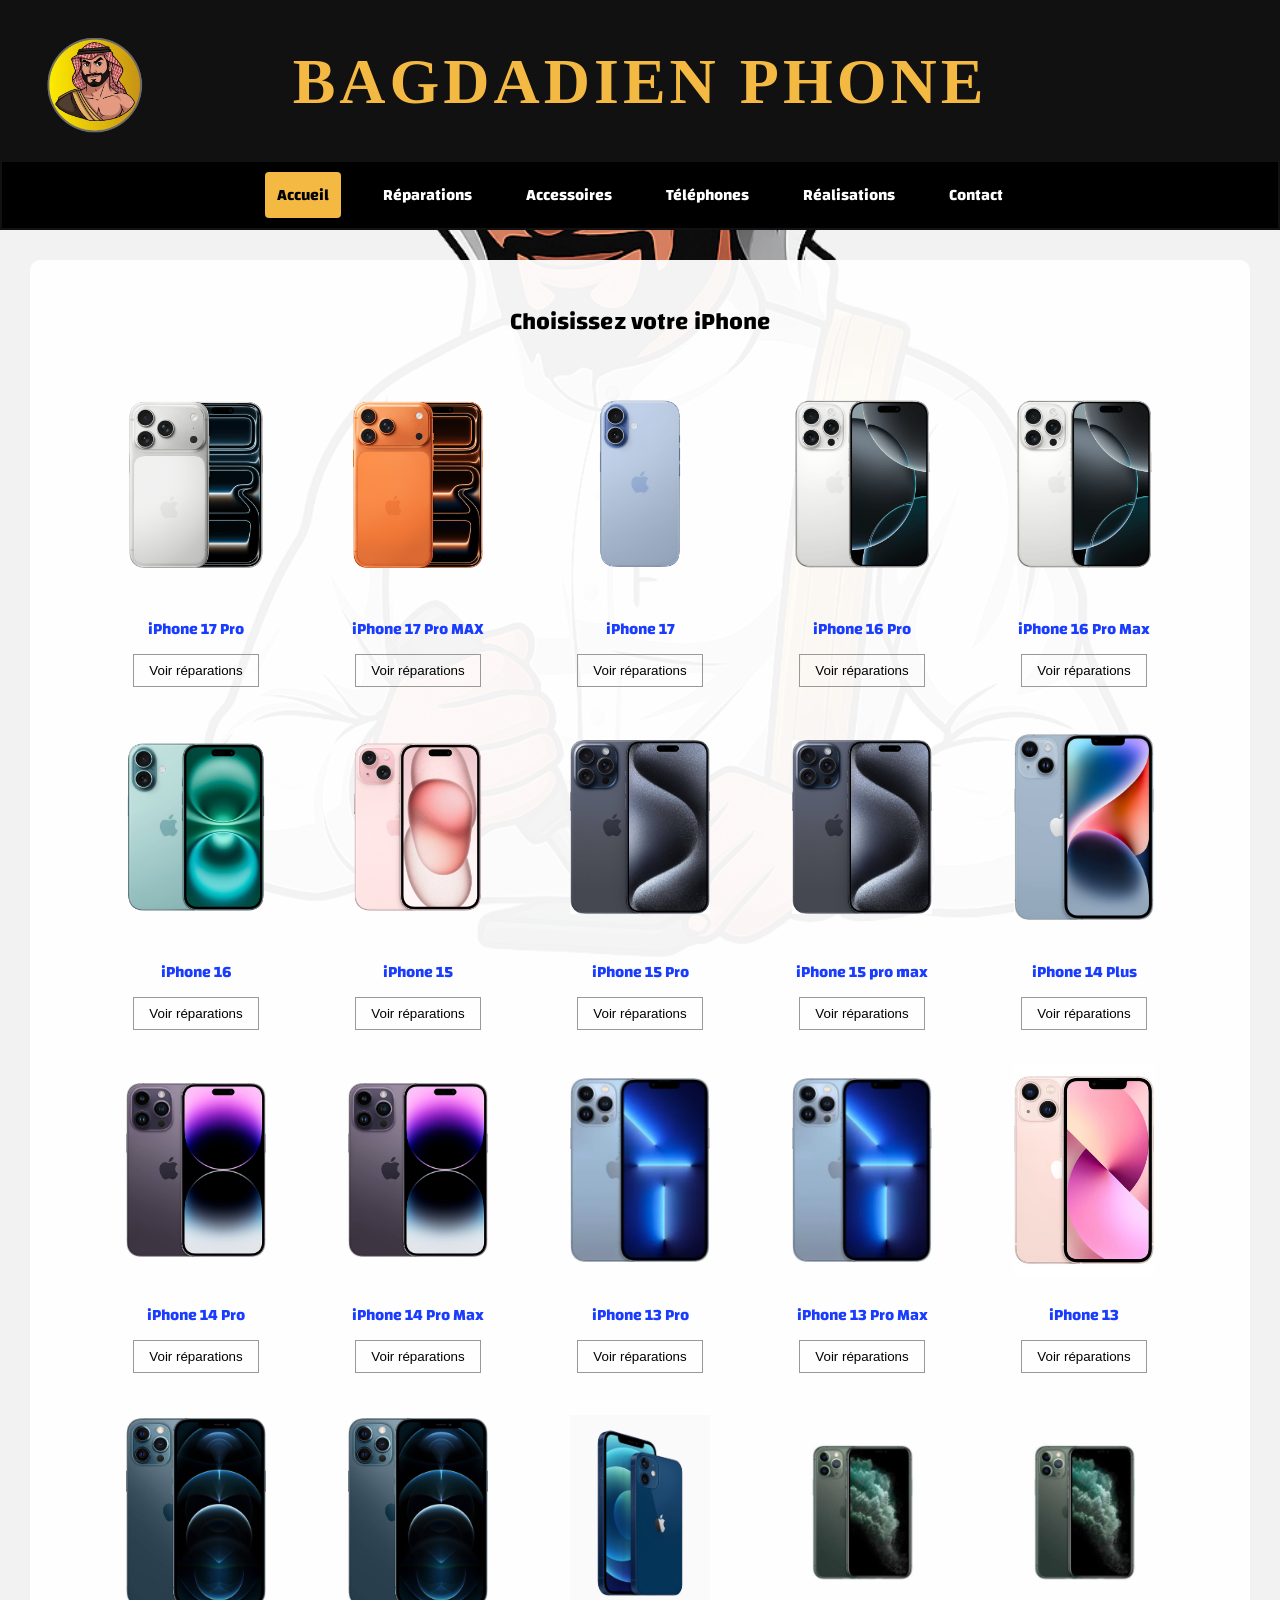
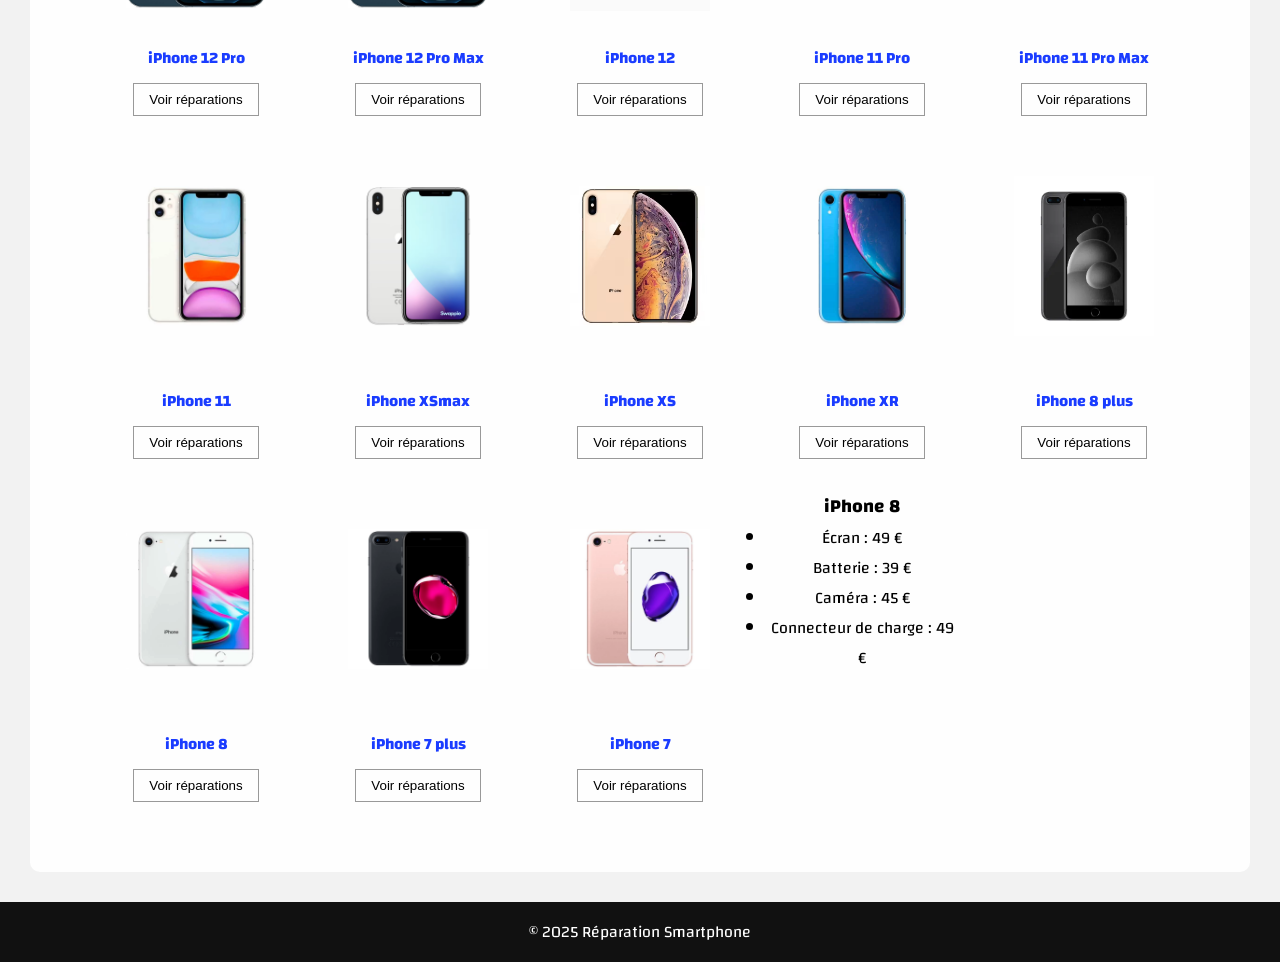
==== reparation.html @ 6d95dff3 "Premier commit" ====
<!DOCTYPE html>
<html lang="fr">
<head>
  <meta charset="UTF-8">
  <title>Réparation iPhone</title>
  <meta name="viewport" content="width=device-width, initial-scale=1.0">
  <link rel="stylesheet" href="style.css">
</head>
<body>

<header>
  
  <!-- PARTIE LOGO + NOM -->
  <div class="header-top">
    <img src="logo1.png" alt="Logo bagdadienphone" class="logo">
    <link href="https://fonts.googleapis.com/css2?family=Changa:wght@400;600;700&family=Cairo:wght@300;400;600&display=swap" rel="stylesheet">
    <h1 class="site-title">BAGDADIEN PHONE</h1>
  </div>

  <!-- MENU -->
  <nav class="main-nav">
    <a href="index.html" class="active">Accueil</a>
    <a href="reparation.html">Réparations</a>
    <a href="#">Accessoires</a>
    <a href="#">Téléphones</a>
    <a href="#">Réalisations</a>
    <a href="contact.html">Contact</a>
  </nav>

</header>

<section class="section">
  <h1>Choisissez votre iPhone</h1>

  <!-- BOUTONS IPHONE -->
  <div class="iphone-grid">


  <div class="iphone-card" onclick="showModel('iphone17pro')">
    <img src="17pro.png" alt="iPhone 17 Pro">
    <h3>iPhone 17 Pro</h3>
    <button>Voir réparations</button>
  </div>

  <div class="iphone-card" onclick="showModel('iphone17promax')">
    <img src="17promax.png" alt="iPhone 17">
    <h3>iPhone 17 Pro MAX</h3>
    <button>Voir réparations</button>
  </div>

  <div class="iphone-card" onclick="showModel('iphone17')">
    <img src="17.png" alt="iPhone 17">
    <h3>iPhone 17</h3>
    <button>Voir réparations</button>
  </div>
  <div class="iphone-card" onclick="showModel('iphone16pro')">
    <img src="16promax.png" alt="iPhone 16 Pro">
    <h3>iPhone 16 Pro</h3>
    <button>Voir réparations</button>
  </div>

  <div class="iphone-card" onclick="showModel('iphone16promax')">
    <img src="16promax.png" alt="iPhone 16 Pro Max">
    <h3>iPhone 16 Pro Max</h3>
    <button>Voir réparations</button>
  </div>

   <div class="iphone-card" onclick="showModel('iphone16')">
    <img src="16.png" alt="iPhone 16">
    <h3>iPhone 16</h3>
    <button>Voir réparations</button>
  </div>

  <div class="iphone-card" onclick="showModel('iphone15')">
    <img src="15.png" alt="iPhone 15">
    <h3>iPhone 15</h3>
    <button>Voir réparations</button>
  </div>

  <div class="iphone-card" onclick="showModel('iphone15pro')">
    <img src="15promax.png" alt="iPhone 15 Pro">
    <h3>iPhone 15 Pro</h3>
    <button>Voir réparations</button>
  </div>

  <div class="iphone-card" onclick="showModel('iphone15promax')">
    <img src="15promax.png" alt="iPhone 15">
    <h3>iPhone 15 pro max</h3>
    <button>Voir réparations</button>
  </div>

  <div class="iphone-card" onclick="showModel('iphone14')">
    <img src="14.png" alt="iPhone 14">
    <h3>iPhone 14 Plus</h3>
    <button>Voir réparations</button>
  </div>

  <div class="iphone-card" onclick="showModel('iphone14pro')">
    <img src="14promax.png" alt="iPhone 14 Pro">
    <h3>iPhone 14 Pro</h3>
    <button>Voir réparations</button>
  </div>

  <div class="iphone-card" onclick="showModel('iphone14promax')">
    <img src="14promax.png" alt="iPhone 14 Pro Max">
    <h3>iPhone 14 Pro Max</h3>
    <button>Voir réparations</button>
  </div>

  <div class="iphone-card" onclick="showModel('iphone13pro')">
    <img src="13promax.png" alt="iPhone 13 Pro">
    <h3>iPhone 13 Pro</h3>
    <button>Voir réparations</button>
  </div>

  <div class="iphone-card" onclick="showModel('iphone13promax')">
    <img src="13promax.png" alt="iPhone 13">
    <h3>iPhone 13 Pro Max</h3>
    <button>Voir réparations</button>
  </div>

  <div class="iphone-card" onclick="showModel('iphone13')">
    <img src="13.png" alt="iPhone 13">
    <h3>iPhone 13</h3>
    <button>Voir réparations</button>
  </div>

  <div class="iphone-card" onclick="showModel('iphone12pro')">
    <img src="12promax.png" alt="iPhone 12 Pro">
    <h3>iPhone 12 Pro</h3>
    <button>Voir réparations</button>
  </div>

  <div class="iphone-card" onclick="showModel('iphone12promax')">
    <img src="12promax.png" alt="iPhone 12 Pro Max">
    <h3>iPhone 12 Pro Max</h3>
    <button>Voir réparations</button>
  </div>  
 <div class="iphone-card" onclick="showModel('iphone12')">
    <img src="12.png" alt="iPhone 12">
    <h3>iPhone 12</h3>
    <button>Voir réparations</button>
  </div>

  <div class="iphone-card" onclick="showModel('iphone11pro')">
    <img src="11promax.png" alt="iPhone 11 Pro">
    <h3>iPhone 11 Pro</h3>
    <button>Voir réparations</button>
  </div>

  <div class="iphone-card" onclick="showModel('iphone11promax')">
    <img src="11promax.png" alt="iPhone 11">
    <h3>iPhone 11 Pro Max</h3>
    <button>Voir réparations</button>
  </div>

  <div class="iphone-card" onclick="showModel('iphone11')">
    <img src="11.png" alt="iPhone 11">
    <h3>iPhone 11</h3>
    <button>Voir réparations</button>
  </div>

  <div class="iphone-card" onclick="showModel('xsmax')">
    <img src="xsmax.png" alt="iPhone xsmax">
    <h3>iPhone XSmax</h3>
    <button>Voir réparations</button>
  </div>

  <div class="iphone-card" onclick="showModel('XS')">
    <img src="xs.png" alt="iPhone xs">
    <h3>iPhone XS</h3>
    <button>Voir réparations</button>
  </div>

    <div class="iphone-card" onclick="showModel('XR')">
    <img src="xr.png" alt="iPhone xr">
    <h3>iPhone XR</h3>
    <button>Voir réparations</button>
  </div>

    <div class="iphone-card" onclick="showModel('8plus')">
    <img src="8plus.png" alt="iPhone 8 plus">
    <h3>iPhone 8 plus</h3>
    <button>Voir réparations</button>
  </div>

    <div class="iphone-card" onclick="showModel('8')">
    <img src="8.png" alt="iPhone 8">
    <h3>iPhone 8</h3>
    <button>Voir réparations</button>
  </div>

    <div class="iphone-card" onclick="showModel('7plus')">
    <img src="7plus.png" alt="iPhone 7plus">
    <h3>iPhone 7 plus</h3>
    <button>Voir réparations</button>
  </div>

    <div class="iphone-card" onclick="showModel('7')">
    <img src="7.png" alt="iPhone 7">
    <h3>iPhone 7</h3>
    <button>Voir réparations</button>
  </div>

  <!-- PRIX -->
  <div class="iphone-content">

    <div class="model" id="iphone8">
      <h3>iPhone 8</h3>
      <ul>
        <li>Écran : 49 €</li>
        <li>Batterie : 39 €</li>
        <li>Caméra : 45 €</li>
        <li>Connecteur de charge : 49 €</li>
      </ul>
    </div>

    <div class="model" id="iphone11">
      <h3>iPhone 11</h3>
      <ul>
        <li>Écran : 79 €</li>
        <li>Batterie : 59 €</li>
        <li>Caméra : 65 €</li>
        <li>Connecteur de charge : 69 €</li>
      </ul>
    </div>

    <div class="model" id="iphone13">
      <h3>iPhone 13</h3>
      <ul>
        <li>Écran : 129 €</li>
        <li>Batterie : 89 €</li>
        <li>Caméra : 95 €</li>
        <li>Connecteur de charge : 99 €</li>
      </ul>
    </div>

    <div class="model" id="iphone15">
      <h3>iPhone 15</h3>
      <ul>
        <li>Écran : 169 €</li>
        <li>Batterie : 119 €</li>
        <li>Caméra : 129 €</li>
        <li>Connecteur de charge : 139 €</li>
      </ul>
    </div>

  </div>
</section>

<footer>
  <p>© 2025 Réparation Smartphone</p>
</footer>

<script src="script.js"></script>
</body>
</html>
---- style.css ----
* {
  margin: 0;
  padding: 0;
  box-sizing: border-box;
}

body {
  font-family: Changa, sans-serif;
  background-image: url("fond.png");
  background-repeat: no-repeat;
  background-position: center;
  background-size: 1300px;
  background-attachment: fixed;
  background-color: #f2f2f2;
}
/* ===== HEADER COMPLET ===== */
.top-header {
  background-color: #3949ab; /* bleu */
  color: white;
}
.site-title {
  font-family: 'El Messiri';  /* écriture arabe */
  font-size: 64px;                    /* taille */
  font-weight: 700;                   /* épaisseur */
  color: #f4b942;                     /* couleur */
  letter-spacing: 4px;                /* espacement */
}

/* LOGO + TEXTE */
.header-top {
  position: relative;
  display: flex;
  align-items: center;
  height: 160px;
  padding-left: 20px;
}

.logo {
  height: 140px;
  margin-right: 480px;
}

.site-title {
  position: absolute;
  left: 50%;
  transform: translateX(-50%);
  
  font-family: 'El Messiri';
  font-size: 64px;
  font-weight: 700;
  color: #f4b942;
  letter-spacing: 4px;
  white-space: nowrap;
}


/* MENU */
.main-nav {
  display: flex;
  justify-content: center;
  background-color: #000000;
  padding: 10px 0;
}

.main-nav a {
  color: white;
  text-decoration: none;
  margin: 0 15px;
  padding: 8px 12px;
  font-weight: bold;
}

.main-nav a:hover {
  background-color: #f4b942;
  color: black;
  border-radius: 4px;
}

.main-nav .active {
  background-color: #f4b942;
  color: black;
  border-radius: 4px;
}

header {
  background: #111;
  padding: 2px 2px ;
}

nav {
  display: flex;
  justify-content: space-between;
}

.logo {
  color: white;
  font-weight: bold;
}

.menu a {
  color: white;
  margin-left: 15px;
  text-decoration: none;
}

.hero {
  padding: 80px;
  text-align: center;
  background: rgba(255,255,255,0.9);
}

.section {
  margin: 30px;
  padding: 40px;
  background: rgba(255,255,255,0.95);
  border-radius: 10px;
  text-align: center;
}

/* ===== GRILLE IPHONE ===== */
.iphone-grid {
  display: grid;
  grid-template-columns: repeat(auto-fill, minmax(180px, 1fr));
  gap: 30px;
  padding: 30px;
}

.iphone-card {
  text-align: center;
  cursor: pointer;
}

.iphone-card img {
  width: 140px;
  height: 220px;              /* hauteur FIXE */
  object-fit: contain;        /* garde les proportions */
  margin-bottom: 10px;
}


.iphone-card h3 {
  font-size: 16px;
  color: #1a3cff;
  margin-bottom: 10px;
}

.iphone-card button {
  background: transparent;
  border: 1px solid #999;
  padding: 8px 15px;
  cursor: pointer;
  transition: all 0.3s ease;
}

.iphone-card button:hover {
  background: #000;
  color: #fff;
}



/* ça c'est le titre H2 */


/* ca cest la partie ou nous trouver */
.contact-content {
  display: flex;
  align-items: center;
  justify-content: center;
  gap: 30px;
  flex-direction: row-reverse; /* 👈 image à gauche, texte à droite */
  flex-wrap: wrap;
}

.contact-text {
  text-align: left;
}

.contact-image {
  width: 250px;   /* ajuste ici */
  max-width: 100%;
  border-radius: 10px;
}
/* cfinits ici */
footer {
  background: #111;
  color: white;
  text-align: center;
  padding: 15px;
}
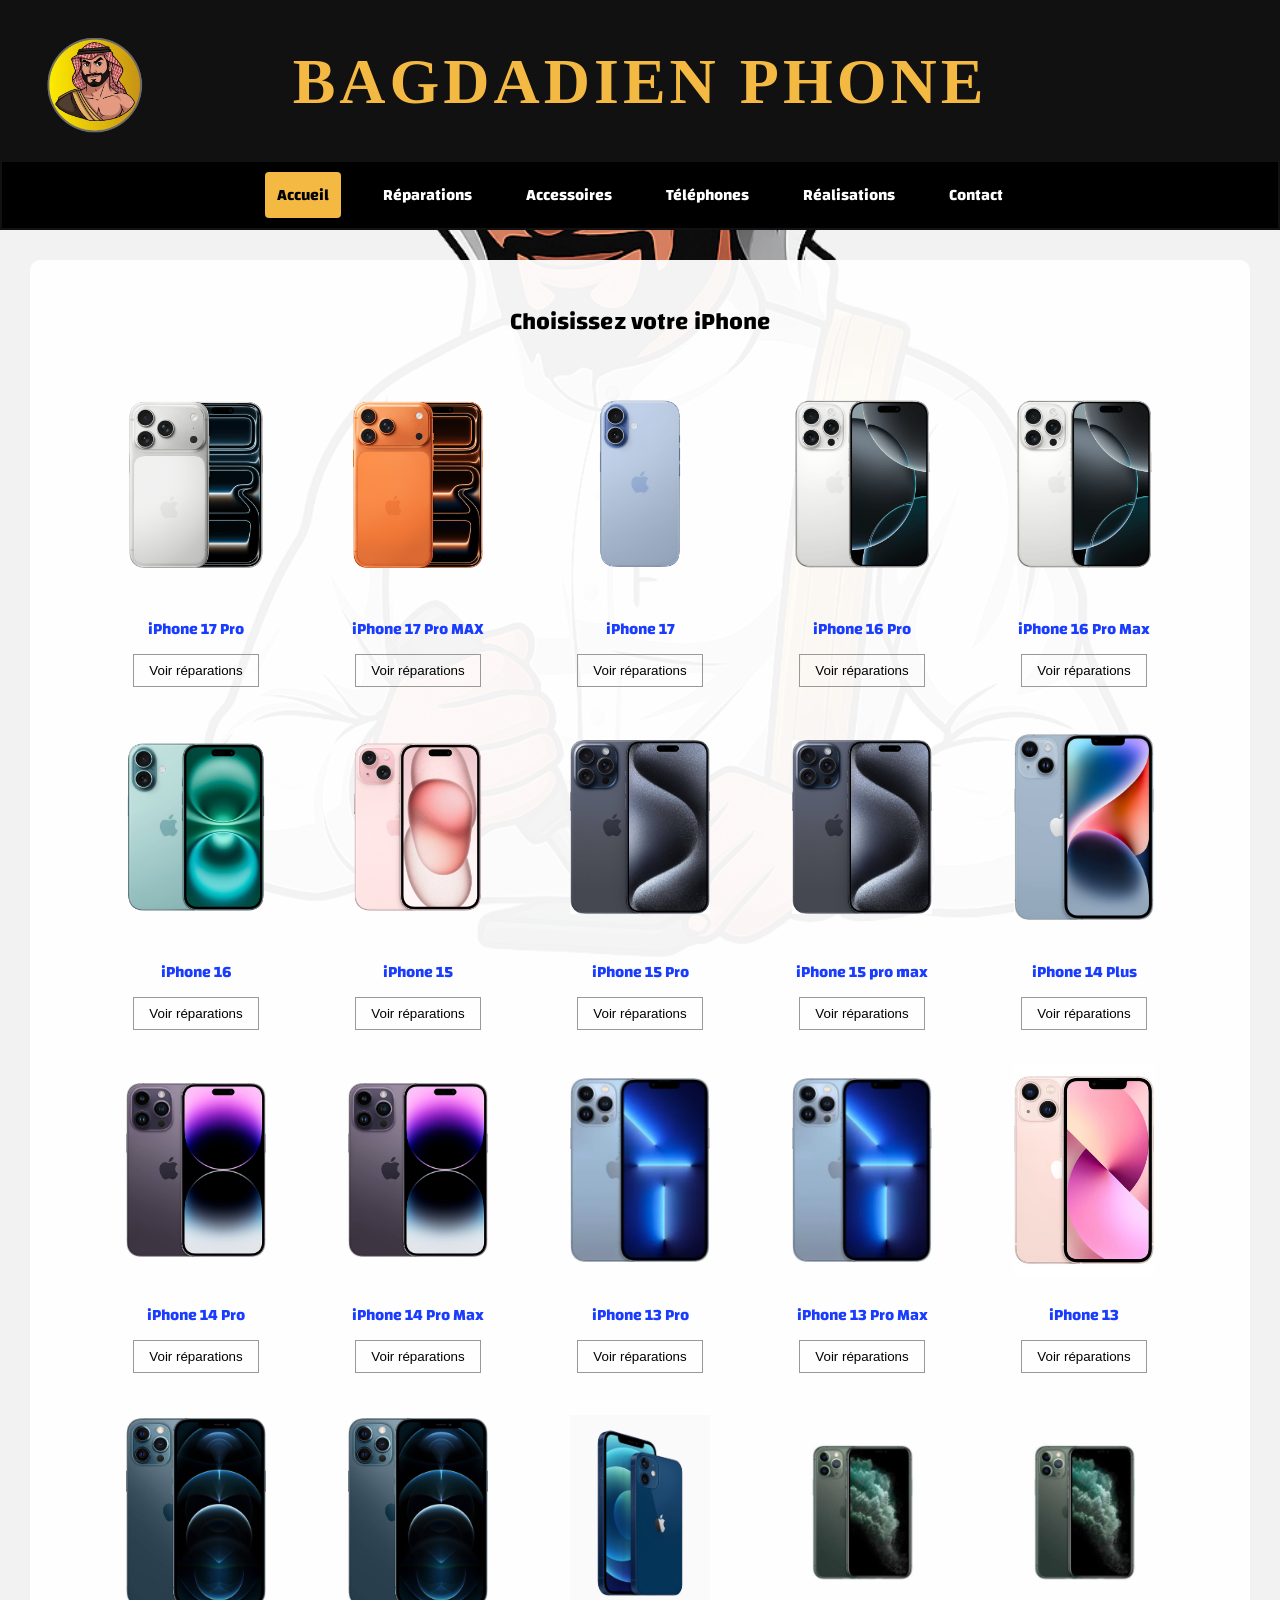
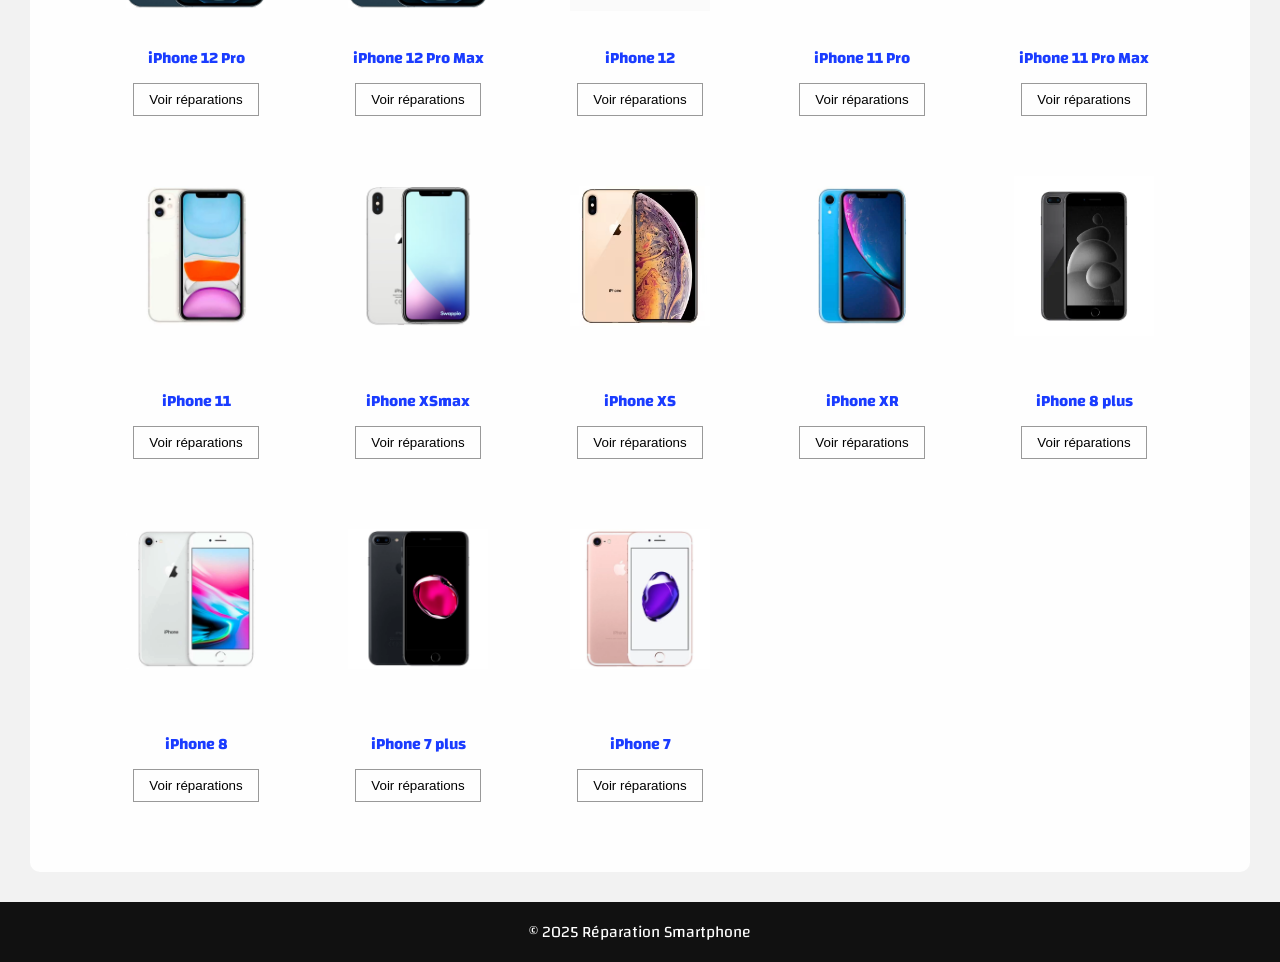
==== commit f4c86e21: "j ai mis les prix avec java j ai ajouter un bloc pour faire plus beau" ====
--- a/reparation.html
+++ b/reparation.html
@@ -202,50 +202,15 @@
     <button>Voir réparations</button>
   </div>
 
-  <!-- PRIX -->
-  <div class="iphone-content">
-
-    <div class="model" id="iphone8">
-      <h3>iPhone 8</h3>
-      <ul>
-        <li>Écran : 49 €</li>
-        <li>Batterie : 39 €</li>
-        <li>Caméra : 45 €</li>
-        <li>Connecteur de charge : 49 €</li>
-      </ul>
-    </div>
-
-    <div class="model" id="iphone11">
-      <h3>iPhone 11</h3>
-      <ul>
-        <li>Écran : 79 €</li>
-        <li>Batterie : 59 €</li>
-        <li>Caméra : 65 €</li>
-        <li>Connecteur de charge : 69 €</li>
-      </ul>
-    </div>
-
-    <div class="model" id="iphone13">
-      <h3>iPhone 13</h3>
-      <ul>
-        <li>Écran : 129 €</li>
-        <li>Batterie : 89 €</li>
-        <li>Caméra : 95 €</li>
-        <li>Connecteur de charge : 99 €</li>
-      </ul>
-    </div>
-
-    <div class="model" id="iphone15">
-      <h3>iPhone 15</h3>
-      <ul>
-        <li>Écran : 169 €</li>
-        <li>Batterie : 119 €</li>
-        <li>Caméra : 129 €</li>
-        <li>Connecteur de charge : 139 €</li>
-      </ul>
-    </div>
-
-  </div>
+<!-- relie html a java pour le bloque des prix -->
+
+<div id="modal-overlay" onclick="closeModal()">
+  <div id="modal-box" onclick="event.stopPropagation()">
+    <button id="modal-close" onclick="closeModal()">✕</button>
+    <div id="modal-content"></div>
+  </div>
+</div>
+
 </section>
 
 <footer>
--- a/style.css
+++ b/style.css
@@ -117,7 +117,7 @@
   text-align: center;
 }
 
-/* ===== GRILLE IPHONE ===== */
+/*  GRILLE IPHONE  */
 .iphone-grid {
   display: grid;
   grid-template-columns: repeat(auto-fill, minmax(180px, 1fr));
@@ -188,3 +188,34 @@
   text-align: center;
   padding: 15px;
 }
+
+/* bloque des prix html/java */
+
+#modal-overlay {
+  display: none;
+  position: fixed;
+  top: 0; left: 0;
+  width: 100%; height: 100%;
+  background: rgba(0,0,0,0.6);
+  z-index: 999;
+  justify-content: center;
+  align-items: center;
+}
+#modal-overlay.active {
+  display: flex;
+}
+#modal-box {
+  background: white;
+  border-radius: 12px;
+  padding: 30px;
+  min-width: 300px;
+  position: relative;
+}
+#modal-close {
+  position: absolute;
+  top: 10px; right: 15px;
+  background: none;
+  border: none;
+  font-size: 20px;
+  cursor: pointer;
+}
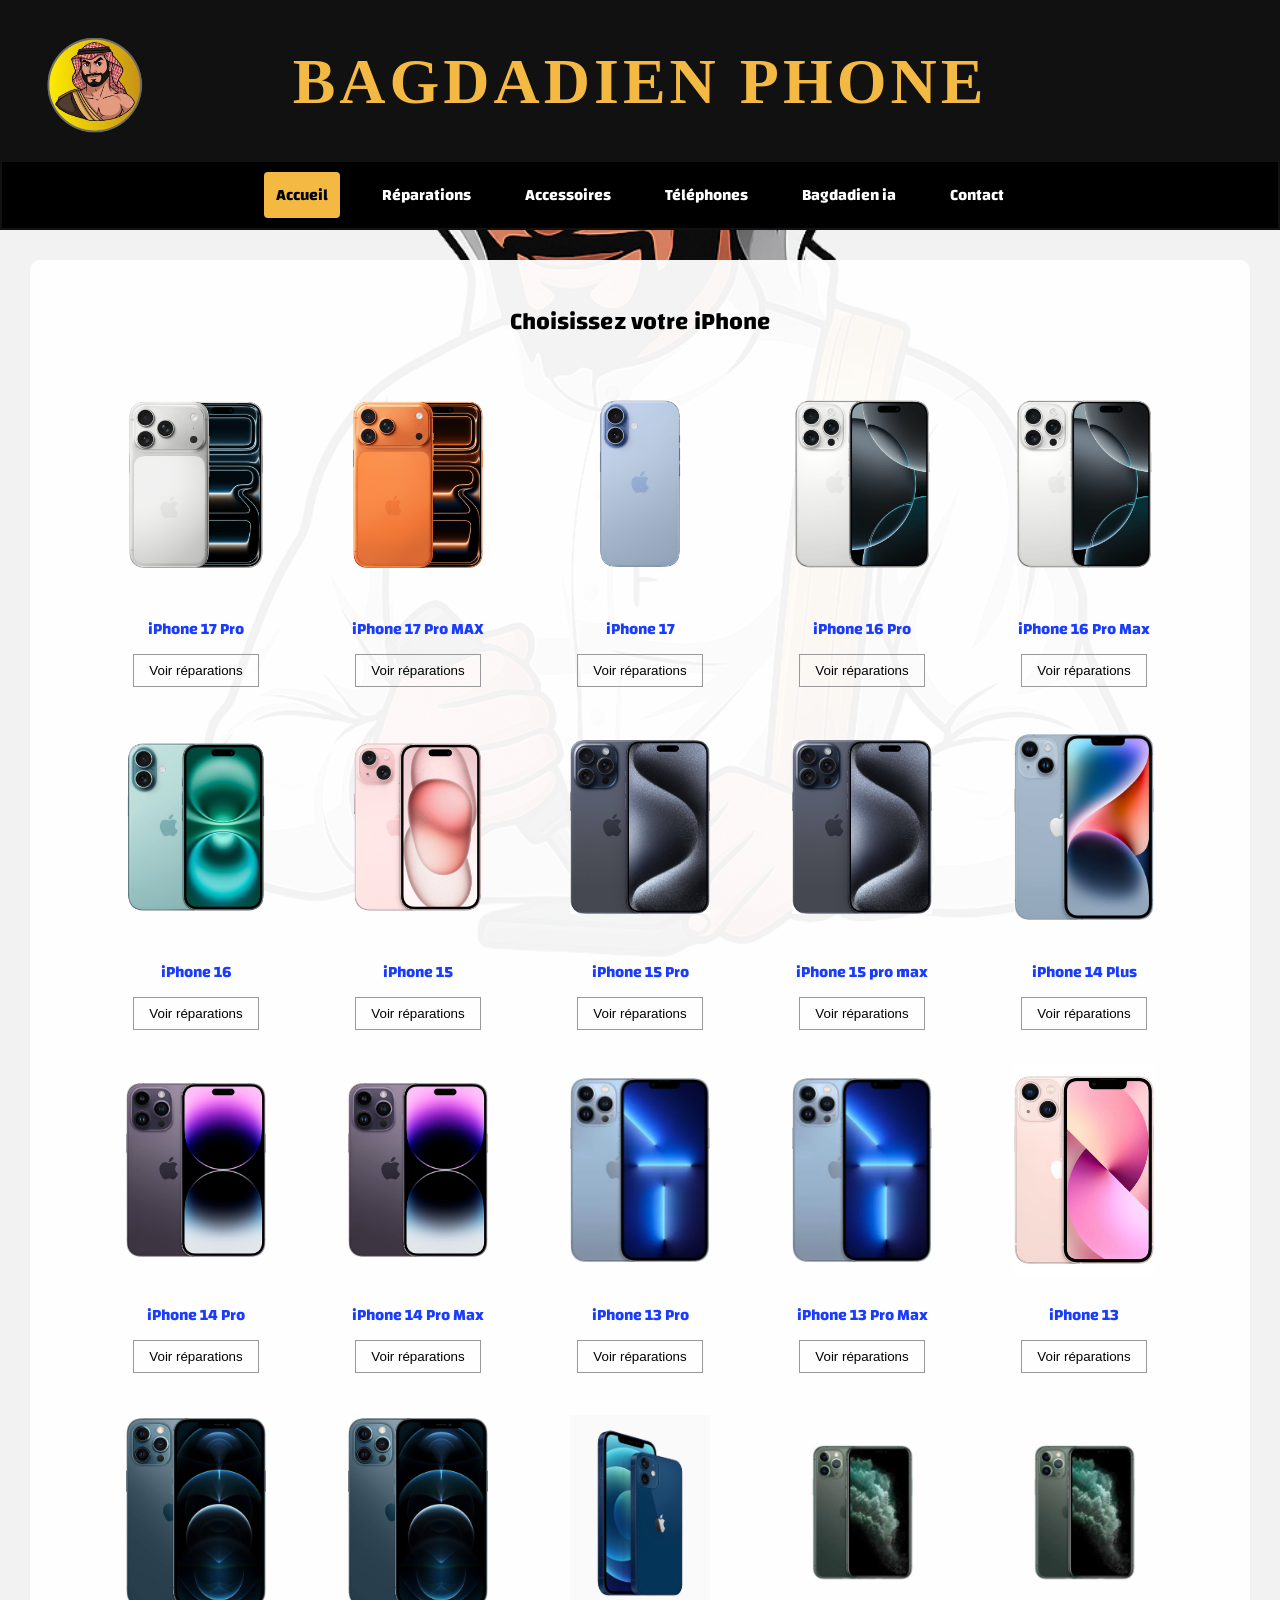
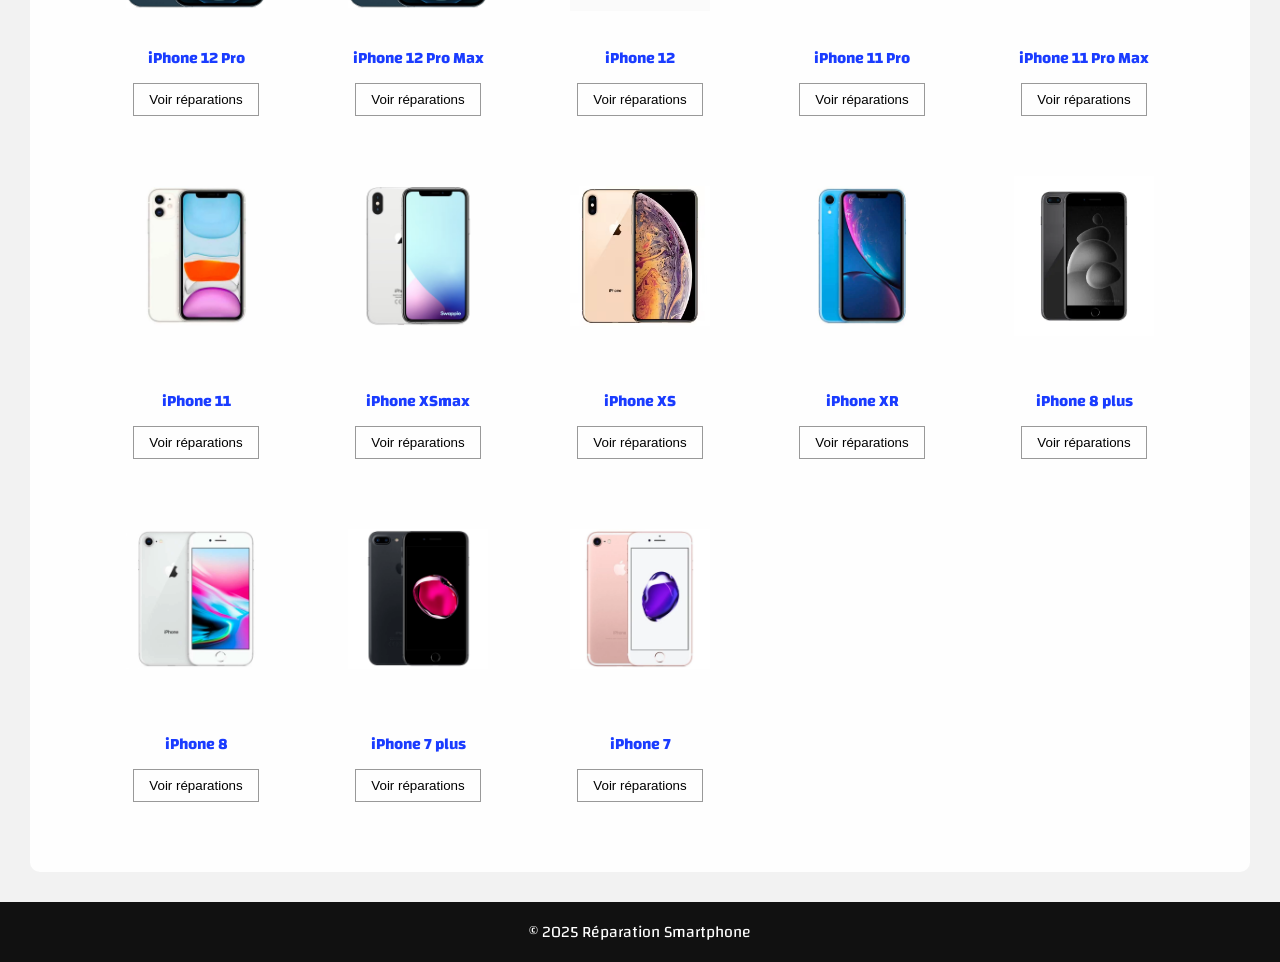
==== commit e02e6843: "page ia" ====
--- a/reparation.html
+++ b/reparation.html
@@ -23,7 +23,7 @@
     <a href="reparation.html">Réparations</a>
     <a href="#">Accessoires</a>
     <a href="#">Téléphones</a>
-    <a href="#">Réalisations</a>
+    <a href="ia.html">Bagdadien ia</a>
     <a href="contact.html">Contact</a>
   </nav>
 
